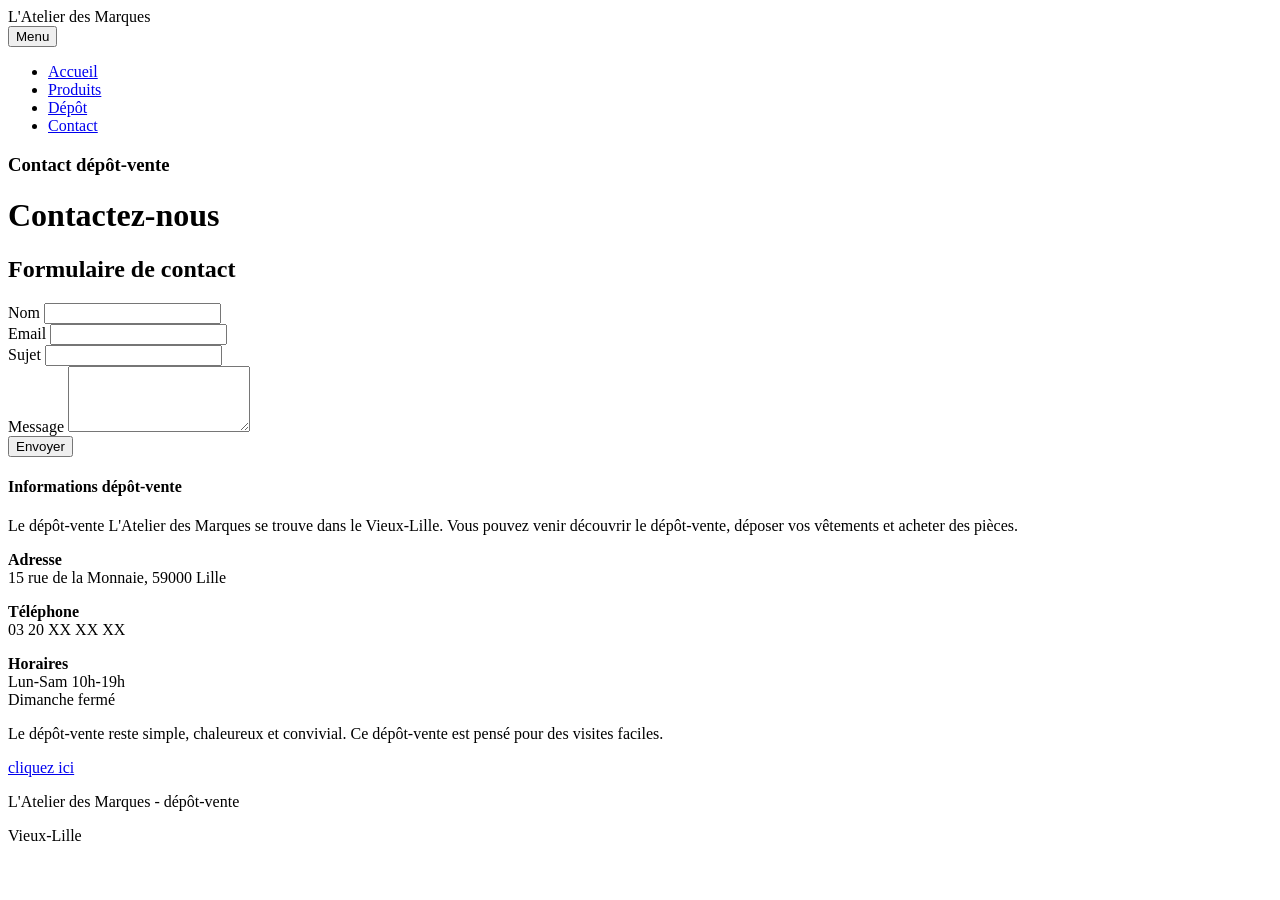
==== contact.html @ 1d0bb7c6 "feat: metas" ====
<!DOCTYPE html>
<html lang="fr">
<head>
    <meta charset="UTF-8">
    <title>Contactez L'Atelier des Marques – Dépôt-vente Lille</title>
    <meta name="description" content="Contactez L'Atelier des Marques, boutique de dépôt-vente dans le Vieux-Lille : adresse, horaires et informations.">
    <meta name="viewport" content="width=device-width, initial-scale=1.0">
    <link rel="stylesheet" href="css/style.css">
    <script src="js/script.js"></script>
</head>
<body class="contact-page">
    <header class="site-header">
        <div class="logo">L'Atelier des Marques</div>
        <button class="menu-toggle">Menu</button>
        <nav class="main-nav">
            <ul>
                <li><a href="index.html">Accueil</a></li>
                <li><a href="produits.html">Produits</a></li>
                <li><a href="depot.html">Dépôt</a></li>
                <li><a href="contact.html">Contact</a></li>
            </ul>
        </nav>
    </header>

    <main class="contact-main">
        <header class="page-header">
            <h3>Contact dépôt-vente</h3>
            <h1>Contactez-nous</h1>
        </header>

        <section class="contact-layout">
            <div class="contact-form-wrapper">
                <h2>Formulaire de contact</h2>
                <form class="contact-form" action="#" method="post">
                    <div class="form-group">
                        <label for="contact-name">Nom</label>
                        <input type="text" id="contact-name" name="contact-name">
                    </div>
                    <div class="form-group">
                        <label for="contact-email">Email</label>
                        <input type="email" id="contact-email" name="contact-email">
                    </div>
                    <div class="form-group">
                        <label for="contact-subject">Sujet</label>
                        <input type="text" id="contact-subject" name="contact-subject">
                    </div>
                    <div class="form-group">
                        <label for="contact-message">Message</label>
                        <textarea id="contact-message" name="contact-message" rows="4"></textarea>
                    </div>
                    <button type="submit" class="btn btn-full">Envoyer</button>
                </form>
            </div>

            <aside class="contact-info">
                <h4>Informations dépôt-vente</h4>
                <p>
                    Le dépôt-vente L'Atelier des Marques se trouve dans le Vieux-Lille.
                    Vous pouvez venir découvrir le dépôt-vente, déposer vos vêtements et acheter des pièces.
                </p>
                <p><strong>Adresse</strong><br>15 rue de la Monnaie, 59000 Lille</p>
                <p><strong>Téléphone</strong><br>03 20 XX XX XX</p>
                <p><strong>Horaires</strong><br>Lun-Sam 10h-19h<br>Dimanche fermé</p>
                <p>
                    Le dépôt-vente reste simple, chaleureux et convivial. Ce dépôt-vente est pensé pour des visites faciles.
                </p>
                <a href="#" class="link-generic">cliquez ici</a>
            </aside>
        </section>
    </main>

    <footer class="site-footer">
        <div class="footer-left">
            <p>L'Atelier des Marques - dépôt-vente</p>
        </div>
        <div class="footer-right">
            <p>Vieux-Lille</p>
        </div>
    </footer>
</body>
</html>
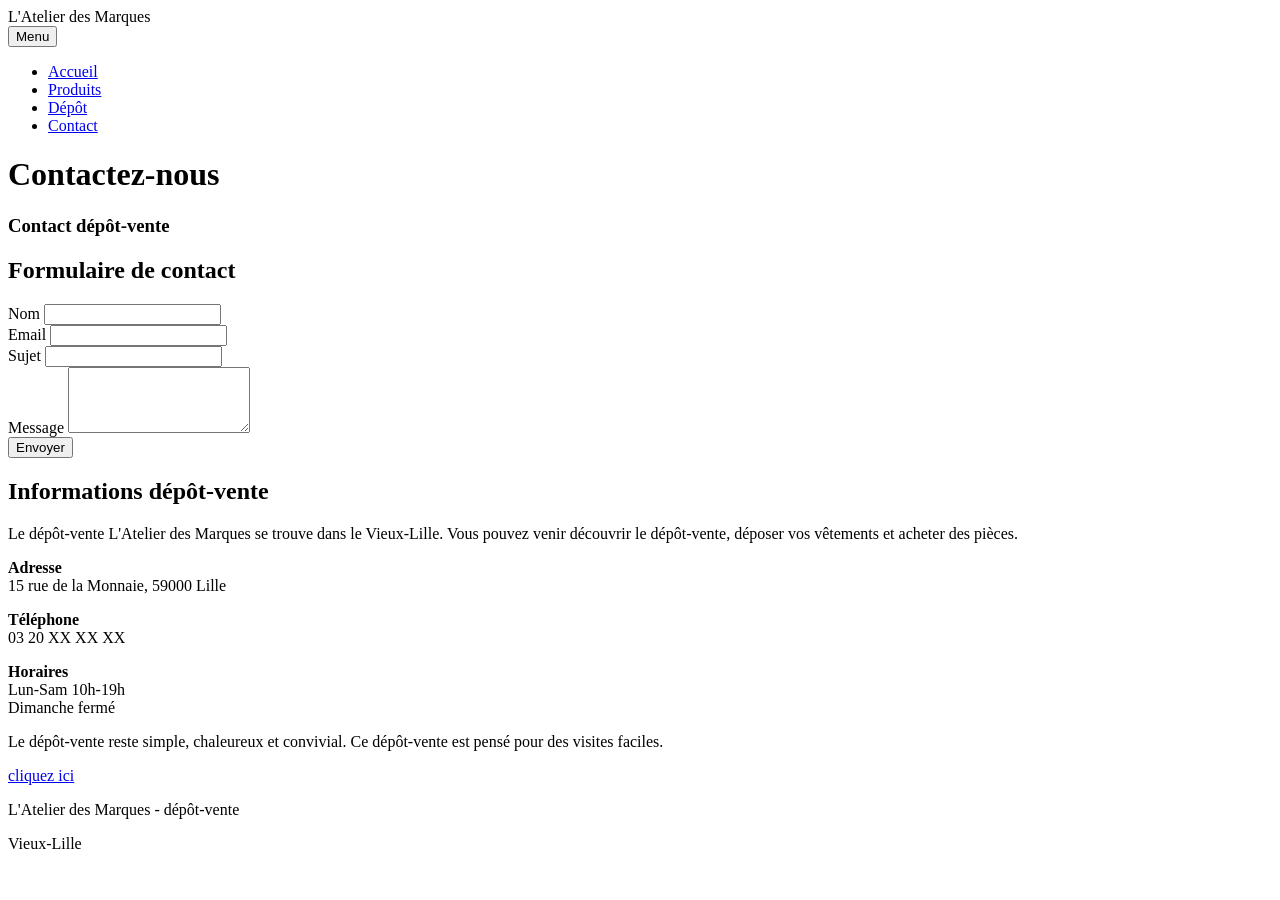
==== commit be309485: "feat: titres" ====
--- a/contact.html
+++ b/contact.html
@@ -24,8 +24,8 @@
 
     <main class="contact-main">
         <header class="page-header">
+            <h1>Contactez-nous</h1>
             <h3>Contact dépôt-vente</h3>
-            <h1>Contactez-nous</h1>
         </header>
 
         <section class="contact-layout">
@@ -53,7 +53,7 @@
             </div>
 
             <aside class="contact-info">
-                <h4>Informations dépôt-vente</h4>
+                <h2>Informations dépôt-vente</h2>
                 <p>
                     Le dépôt-vente L'Atelier des Marques se trouve dans le Vieux-Lille.
                     Vous pouvez venir découvrir le dépôt-vente, déposer vos vêtements et acheter des pièces.
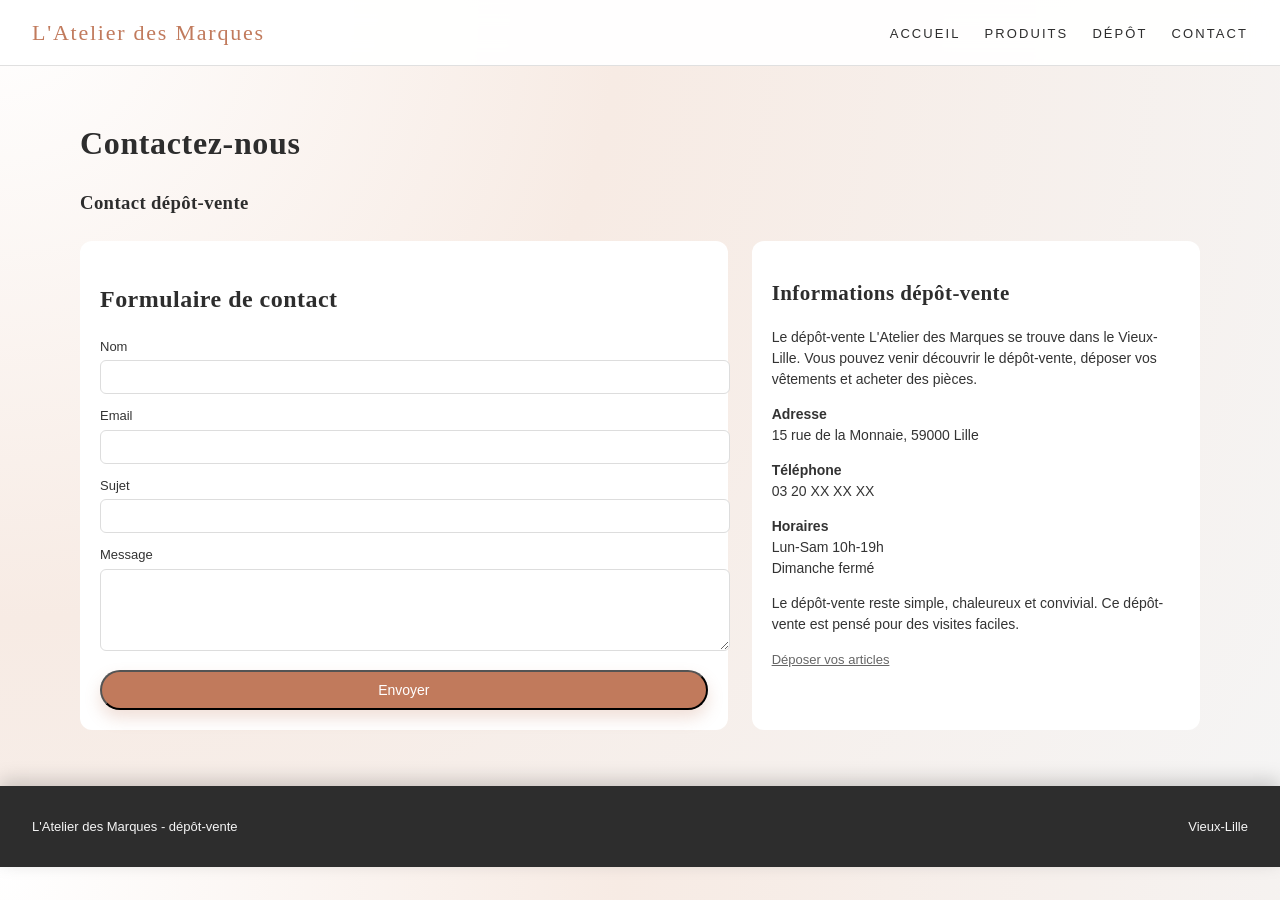
==== commit 8595c3e8: "reparation des liens casses et suppression des href vides" ====
--- a/contact.html
+++ b/contact.html
@@ -64,7 +64,7 @@
                 <p>
                     Le dépôt-vente reste simple, chaleureux et convivial. Ce dépôt-vente est pensé pour des visites faciles.
                 </p>
-                <a href="#" class="link-generic">cliquez ici</a>
+                <a href="depot.html" class="link-generic">Déposer vos articles</a>
             </aside>
         </section>
     </main>
--- a/css/style.css
+++ b/css/style.css
@@ -0,0 +1,528 @@
+body {
+  margin: 0;
+  padding: 0;
+  font-family: Arial, sans-serif;
+  color: #333333;
+  background: radial-gradient(circle at top left, #ffffff 0, #f7ebe4 40%, #f5f5f5 100%);
+  line-height: 1.5;
+}
+
+h1, h2, h3, h4 {
+  font-family: Georgia, serif;
+  color: #2d2d2d;
+  letter-spacing: 0.02em;
+}
+
+a {
+  text-decoration: none;
+  color: #2d2d2d;
+}
+
+img {
+  max-width: 100%;
+  display: block;
+  border-radius: 14px;
+}
+
+.site-header {
+  display: flex;
+  align-items: center;
+  justify-content: space-between;
+  padding: 16px 32px;
+  background: rgba(255, 255, 255, 0.94);
+  border-bottom: 1px solid #e0e0e0;
+  position: sticky;
+  top: 0;
+  z-index: 20;
+  backdrop-filter: blur(12px);
+}
+
+.logo {
+  font-family: Georgia, serif;
+  font-size: 22px;
+  color: #c17a5c;
+  letter-spacing: 0.08em;
+}
+
+.menu-toggle {
+  background-color: #c17a5c;
+  color: #ffffff;
+  border: none;
+  padding: 8px 14px;
+  border-radius: 999px;
+  font-size: 13px;
+  cursor: pointer;
+  display: none;
+}
+
+.main-nav ul {
+  list-style: none;
+  margin: 0;
+  padding: 0;
+  display: flex;
+  gap: 24px;
+}
+
+.main-nav a {
+  font-size: 13px;
+  text-transform: uppercase;
+  letter-spacing: 0.16em;
+  padding-bottom: 4px;
+  border-bottom: 2px solid transparent;
+  transition: color 0.2s ease, border-color 0.2s ease;
+}
+
+.main-nav a:hover {
+  color: #c17a5c;
+  border-color: #c17a5c;
+}
+
+main {
+  padding: 32px 32px 56px;
+  max-width: 1120px;
+  margin: 0 auto;
+}
+
+.site-footer {
+  padding: 18px 32px;
+  background: #2d2d2d;
+  color: #f5f5f5;
+  display: flex;
+  justify-content: space-between;
+  font-size: 13px;
+  box-shadow: 0 -6px 18px rgba(0, 0, 0, 0.18);
+}
+
+/* Boutons et liens génériques */
+
+.btn {
+  display: inline-block;
+  padding: 10px 20px;
+  background-color: #c17a5c;
+  color: #ffffff;
+  border-radius: 24px;
+  font-size: 14px;
+  box-shadow: 0 8px 16px rgba(193, 122, 92, 0.24);
+  transition: background-color 0.2s ease, box-shadow 0.2s ease, transform 0.15s ease;
+}
+
+.btn:hover {
+  background-color: #a9674d;
+  box-shadow: 0 10px 22px rgba(193, 122, 92, 0.32);
+  transform: translateY(-1px);
+}
+
+.btn-light {
+  background-color: #ffffff;
+  color: #c17a5c;
+  border: 1px solid #c17a5c;
+}
+
+.btn-full {
+  width: 100%;
+  text-align: center;
+}
+
+.link-generic {
+  font-size: 13px;
+  color: #666666;
+  text-decoration: underline;
+}
+
+/* Hero accueil */
+
+.hero {
+  display: flex;
+  align-items: center;
+  gap: 40px;
+  margin-top: 32px;
+  padding: 32px 32px 32px 32px;
+  background-color: rgba(255, 255, 255, 0.96);
+  border-radius: 28px;
+  box-shadow: 0 14px 40px rgba(0, 0, 0, 0.08);
+}
+
+.hero-text {
+  flex: 1;
+}
+
+.hero-text p {
+  line-height: 1.5;
+  margin-bottom: 16px;
+}
+
+.hero-image {
+  flex: 1;
+  max-width: 420px;
+}
+
+/* Concept */
+
+.concept {
+  margin-top: 48px;
+  max-width: 820px;
+  padding: 24px 26px;
+  background-color: #ffffff;
+  border-radius: 22px;
+  box-shadow: 0 10px 28px rgba(0, 0, 0, 0.06);
+}
+
+.concept p {
+  line-height: 1.6;
+}
+
+/* Produits mis en avant */
+
+.featured-products {
+  margin-top: 48px;
+}
+
+.products-grid {
+  display: grid;
+  grid-template-columns: repeat(4, minmax(0, 1fr));
+  gap: 20px;
+  margin-top: 16px;
+}
+
+.product-card {
+  background-color: #ffffff;
+  border-radius: 12px;
+  padding: 12px;
+  box-shadow: 0 6px 18px rgba(0,0,0,0.06);
+  display: flex;
+  flex-direction: column;
+  gap: 8px;
+  transition: transform 0.18s ease, box-shadow 0.18s ease, background-color 0.18s ease;
+  overflow: hidden;
+}
+
+.product-card:hover {
+  transform: translateY(-4px);
+  box-shadow: 0 14px 30px rgba(0, 0, 0, 0.12);
+  background-color: #fff8f4;
+}
+
+.product-card img {
+  width: 100%;
+  height: 220px;
+  object-fit: cover;
+}
+
+.product-info h2 {
+  font-size: 15px;
+  margin: 0;
+}
+
+.product-info p {
+  font-size: 13px;
+  margin: 4px 0;
+}
+
+.price {
+  font-weight: bold;
+  color: #c17a5c;
+  font-size: 14px;
+}
+
+/* Pourquoi nous choisir */
+
+.why-us {
+  margin-top: 56px;
+}
+
+.why-grid {
+  display: grid;
+  grid-template-columns: repeat(3, minmax(0, 1fr));
+  gap: 24px;
+  margin-top: 16px;
+}
+
+.why-item {
+  background-color: #ffffff;
+  border-radius: 12px;
+  padding: 16px;
+  box-shadow: 0 8px 22px rgba(0, 0, 0, 0.06);
+}
+
+/* Page produits */
+
+.products-main .page-header {
+  margin-bottom: 28px;
+}
+
+.products-layout {
+  display: grid;
+  grid-template-columns: 260px 1fr;
+  gap: 24px;
+}
+
+.sidebar-filters {
+  background-color: #ffffff;
+  border-radius: 12px;
+  padding: 16px;
+  font-size: 14px;
+  box-shadow: 0 8px 20px rgba(0, 0, 0, 0.05);
+}
+
+.sidebar-filters ul {
+  list-style: none;
+  padding: 0;
+  margin: 0 0 12px;
+}
+
+.sidebar-filters li {
+  margin-bottom: 6px;
+}
+
+.sidebar-filters a {
+  font-size: 13px;
+}
+
+.short-text {
+  margin-top: 32px;
+  max-width: 700px;
+}
+
+/* Page produit détail */
+
+.product-page {
+  max-width: 1100px;
+  margin: 24px auto 48px auto;
+  background-color: #f5f5f5;
+}
+
+.product-page-inner {
+  background-color: #ffffff;
+  padding: 24px;
+  border-radius: 12px;
+  box-shadow: 0 16px 40px rgba(0, 0, 0, 0.1);
+}
+
+.product-layout {
+  display: flex;
+  gap: 32px;
+  margin-top: 16px;
+}
+
+.product-image-large {
+  width: 480px;
+  height: 520px;
+  overflow: hidden;
+}
+
+.product-image-large img {
+  width: 100%;
+  height: 100%;
+  object-fit: cover;
+}
+
+.product-details {
+  flex: 1;
+  display: flex;
+  flex-direction: column;
+  gap: 12px;
+}
+
+.product-price {
+  font-size: 22px;
+  color: #c17a5c;
+  font-weight: bold;
+}
+
+.details-list {
+  list-style: none;
+  padding: 0;
+  margin: 0;
+  font-size: 14px;
+}
+
+.details-list li {
+  margin-bottom: 4px;
+}
+
+.product-extra {
+  margin-top: 12px;
+  font-size: 14px;
+}
+
+/* Page dépôt */
+
+.depot-main .page-header {
+  margin-bottom: 24px;
+}
+
+.steps {
+  margin-bottom: 32px;
+}
+
+.steps-grid {
+  display: grid;
+  grid-template-columns: repeat(4, minmax(0, 1fr));
+  gap: 16px;
+}
+
+.step-item {
+  background-color: #ffffff;
+  border-radius: 10px;
+  padding: 14px;
+  font-size: 14px;
+}
+
+.conditions {
+  max-width: 800px;
+  margin-bottom: 32px;
+}
+
+.depot-form-section {
+  max-width: 520px;
+}
+
+.depot-form .form-group {
+  margin-bottom: 12px;
+}
+
+.depot-form label {
+  display: block;
+  font-size: 13px;
+  margin-bottom: 4px;
+}
+
+.depot-form input,
+.depot-form textarea {
+  width: 100%;
+  padding: 8px 10px;
+  border-radius: 6px;
+  border: 1px solid #dddddd;
+  font-family: Arial, sans-serif;
+  font-size: 14px;
+}
+
+/* Page contact */
+
+.contact-main .page-header {
+  margin-bottom: 24px;
+}
+
+.contact-layout {
+  display: grid;
+  grid-template-columns: 1.3fr 0.9fr;
+  gap: 24px;
+}
+
+.contact-form-wrapper {
+  background-color: #ffffff;
+  border-radius: 12px;
+  padding: 20px;
+}
+
+.contact-form .form-group {
+  margin-bottom: 12px;
+}
+
+.contact-form label {
+  display: block;
+  font-size: 13px;
+  margin-bottom: 4px;
+}
+
+.contact-form input,
+.contact-form textarea {
+  width: 100%;
+  padding: 8px 10px;
+  border-radius: 6px;
+  border: 1px solid #dddddd;
+  font-family: Arial, sans-serif;
+  font-size: 14px;
+}
+
+.contact-info {
+  background-color: #ffffff;
+  border-radius: 12px;
+  padding: 20px;
+  font-size: 14px;
+}
+
+/* Responsive (sauf page produit détail) */
+
+@media (max-width: 900px) {
+  .menu-toggle {
+      display: inline-block;
+  }
+
+  .main-nav {
+      display: none;
+      position: absolute;
+      top: 56px;
+      right: 0;
+      background-color: #ffffff;
+      padding: 12px 16px;
+      box-shadow: 0 2px 8px rgba(0,0,0,0.12);
+  }
+
+  .main-nav ul {
+      flex-direction: column;
+      gap: 12px;
+  }
+
+  .main-nav.open {
+      display: block;
+  }
+
+  .hero {
+      flex-direction: column;
+  }
+
+  .products-grid {
+      grid-template-columns: repeat(2, minmax(0, 1fr));
+  }
+
+  .why-grid {
+      grid-template-columns: 1fr;
+  }
+
+  .products-layout {
+      grid-template-columns: 1fr;
+  }
+
+  .steps-grid {
+      grid-template-columns: repeat(2, minmax(0, 1fr));
+  }
+
+  .contact-layout {
+      grid-template-columns: 1fr;
+  }
+
+  main {
+      padding: 16px;
+  }
+
+  .site-header {
+      padding: 12px 16px;
+  }
+
+  .site-footer {
+      padding: 12px 16px;
+      flex-direction: column;
+      gap: 6px;
+  }
+}
+
+@media (max-width: 600px) {
+  .products-grid {
+      grid-template-columns: 1fr;
+  }
+
+  .steps-grid {
+      grid-template-columns: 1fr;
+  }
+}
+@media (max-width: 900px) {
+  .product-layout {
+      flex-direction: column;
+  }
+
+  .product-image-large {
+      width: 100%;
+      height: auto;
+  }
+}
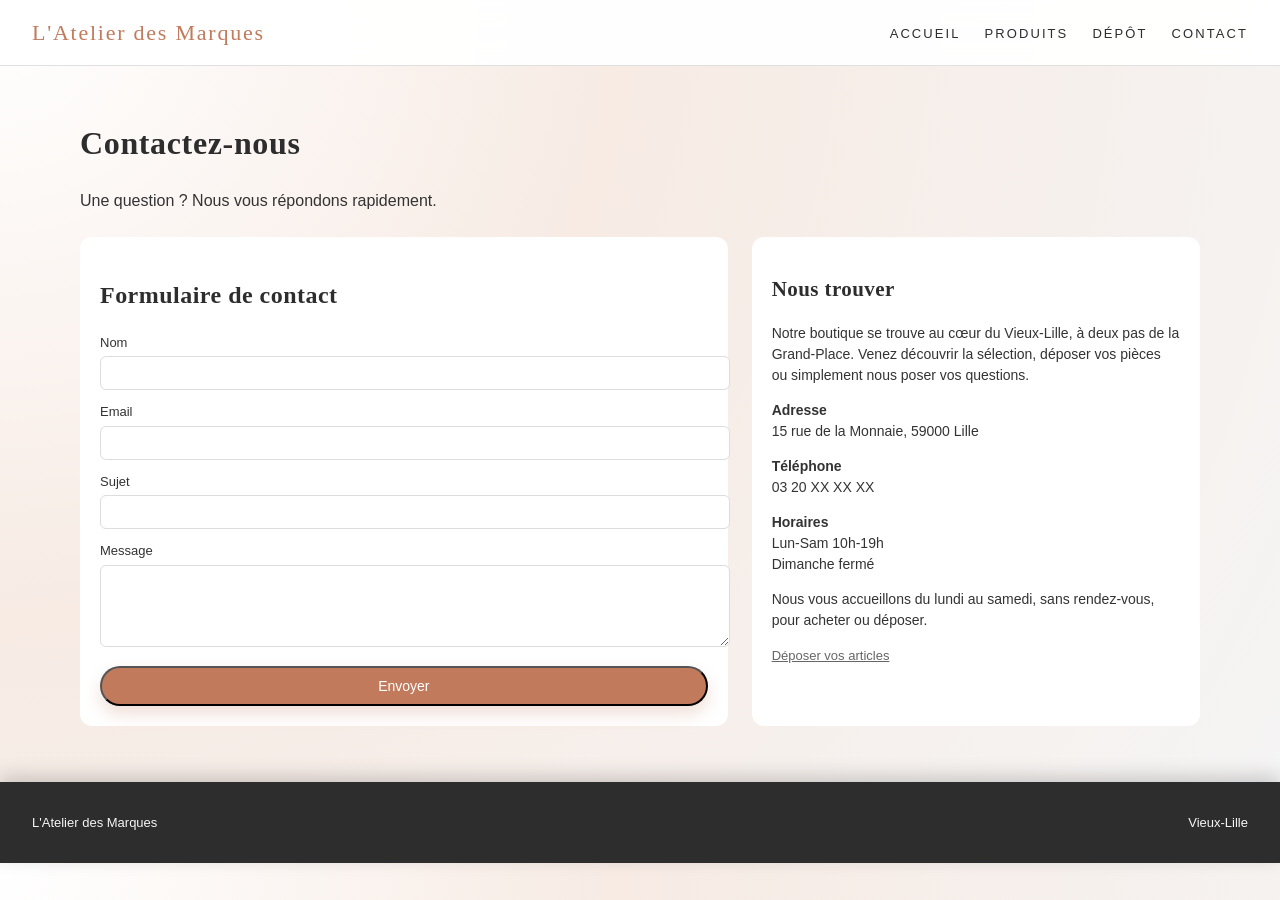
==== commit 35011184: "reecriture des textes du site" ====
--- a/contact.html
+++ b/contact.html
@@ -25,7 +25,7 @@
     <main class="contact-main">
         <header class="page-header">
             <h1>Contactez-nous</h1>
-            <h3>Contact dépôt-vente</h3>
+            <p>Une question ? Nous vous répondons rapidement.</p>
         </header>
 
         <section class="contact-layout">
@@ -53,16 +53,16 @@
             </div>
 
             <aside class="contact-info">
-                <h2>Informations dépôt-vente</h2>
+                <h2>Nous trouver</h2>
                 <p>
-                    Le dépôt-vente L'Atelier des Marques se trouve dans le Vieux-Lille.
-                    Vous pouvez venir découvrir le dépôt-vente, déposer vos vêtements et acheter des pièces.
+                    Notre boutique se trouve au cœur du Vieux-Lille, à deux pas de la Grand-Place.
+                    Venez découvrir la sélection, déposer vos pièces ou simplement nous poser vos questions.
                 </p>
                 <p><strong>Adresse</strong><br>15 rue de la Monnaie, 59000 Lille</p>
                 <p><strong>Téléphone</strong><br>03 20 XX XX XX</p>
                 <p><strong>Horaires</strong><br>Lun-Sam 10h-19h<br>Dimanche fermé</p>
                 <p>
-                    Le dépôt-vente reste simple, chaleureux et convivial. Ce dépôt-vente est pensé pour des visites faciles.
+                    Nous vous accueillons du lundi au samedi, sans rendez-vous, pour acheter ou déposer.
                 </p>
                 <a href="depot.html" class="link-generic">Déposer vos articles</a>
             </aside>
@@ -71,7 +71,7 @@
 
     <footer class="site-footer">
         <div class="footer-left">
-            <p>L'Atelier des Marques - dépôt-vente</p>
+            <p>L'Atelier des Marques</p>
         </div>
         <div class="footer-right">
             <p>Vieux-Lille</p>
